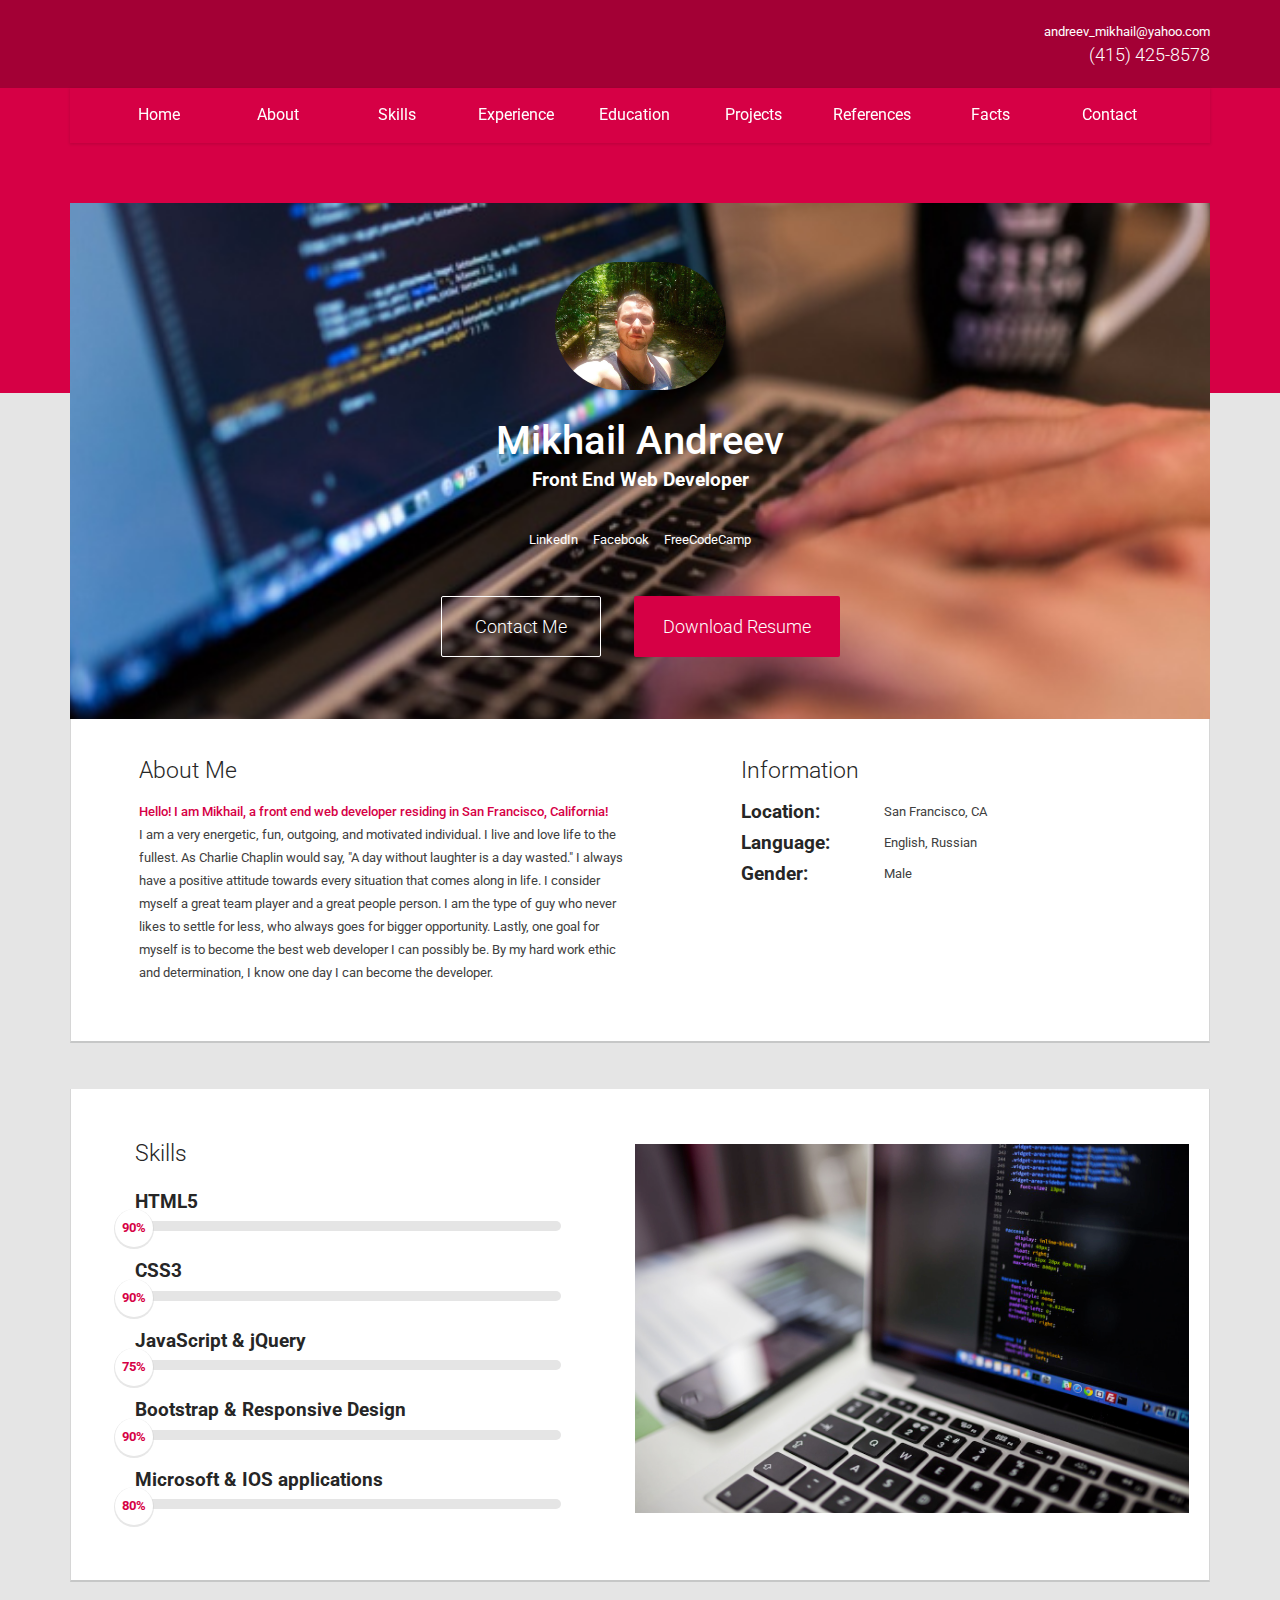
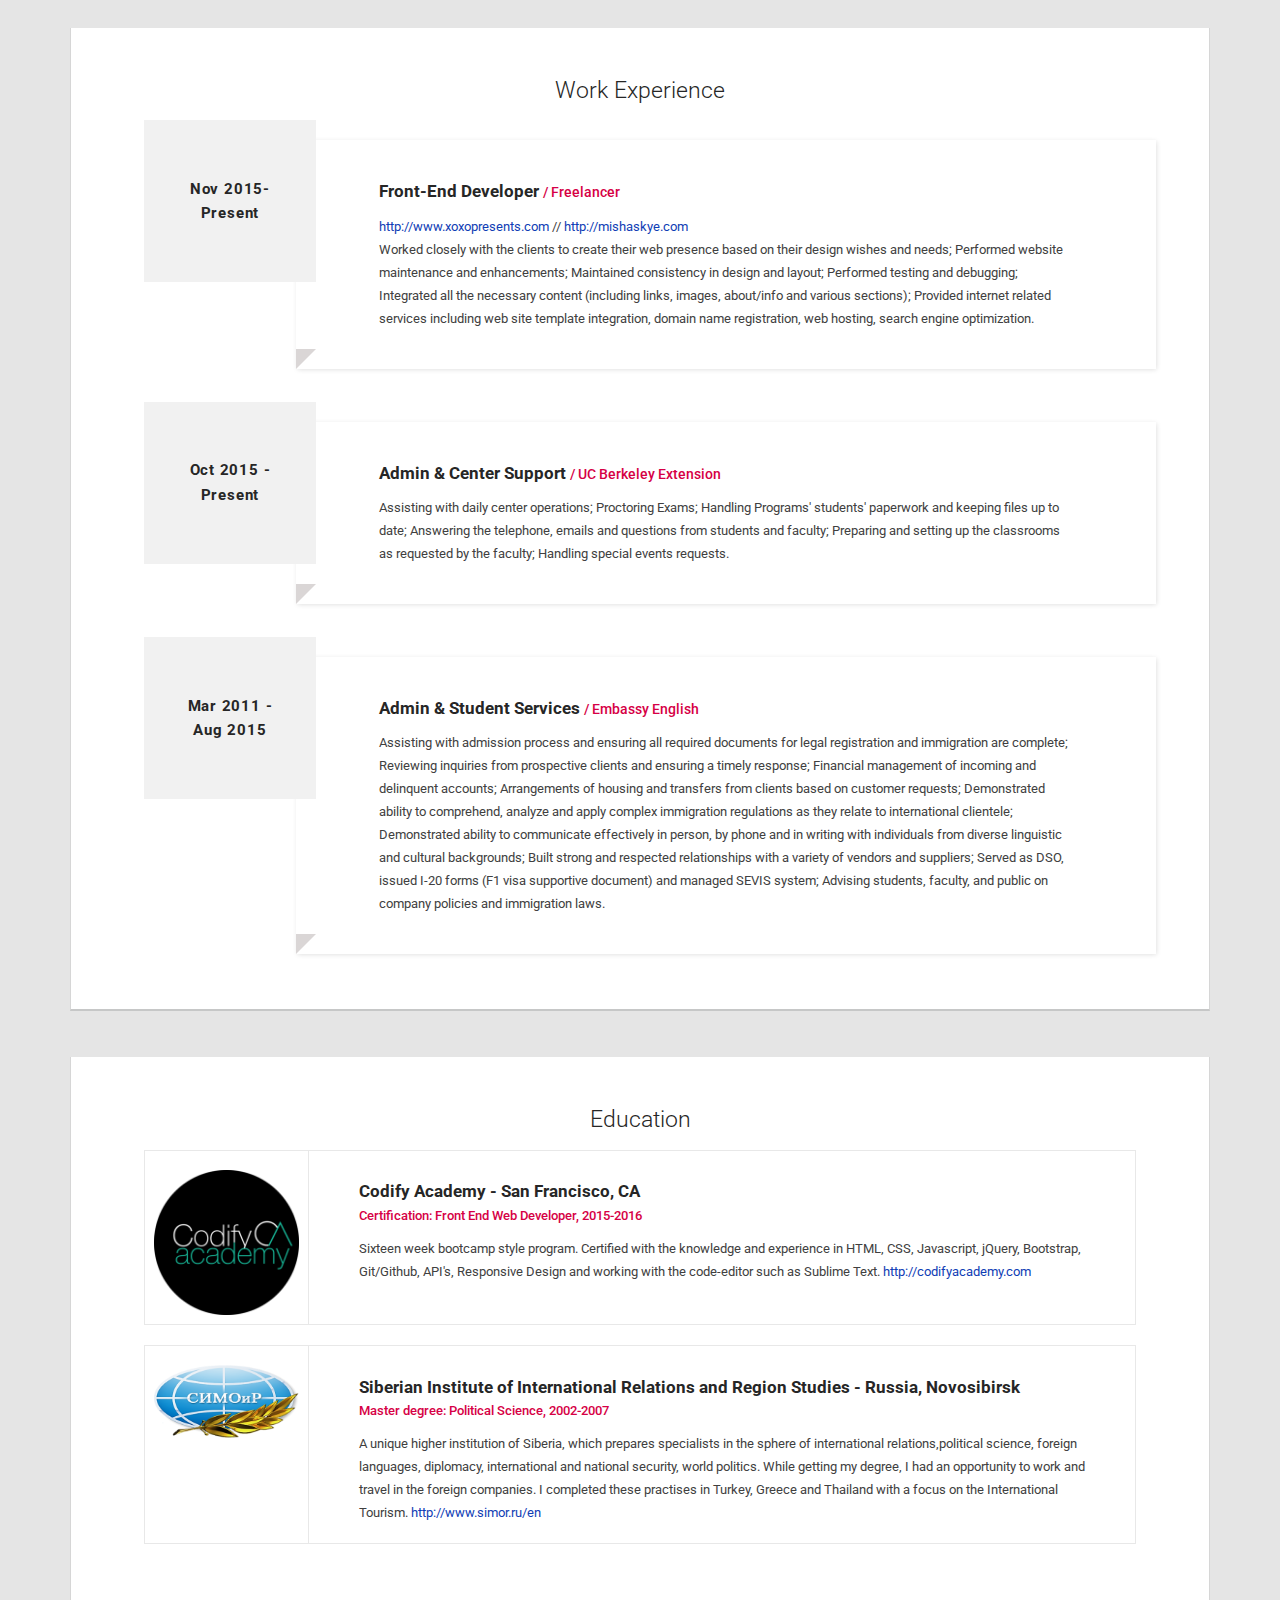
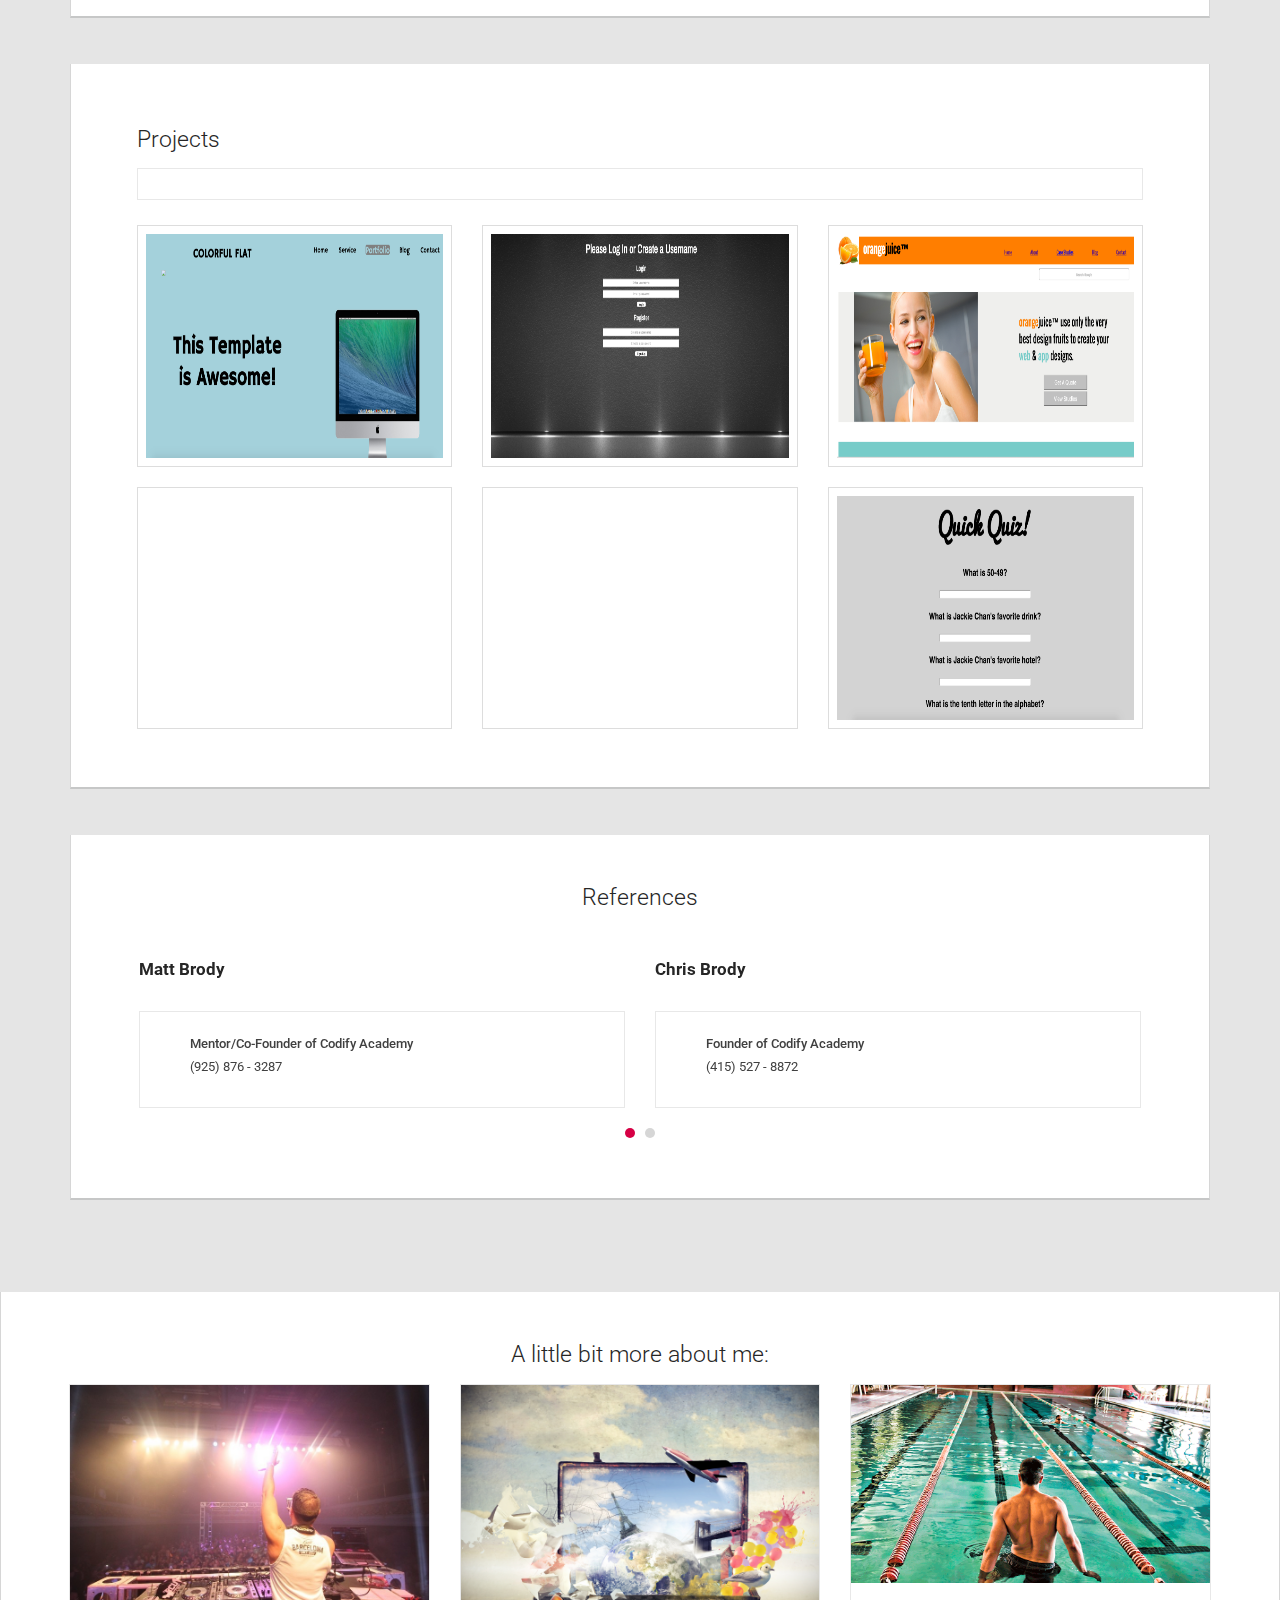
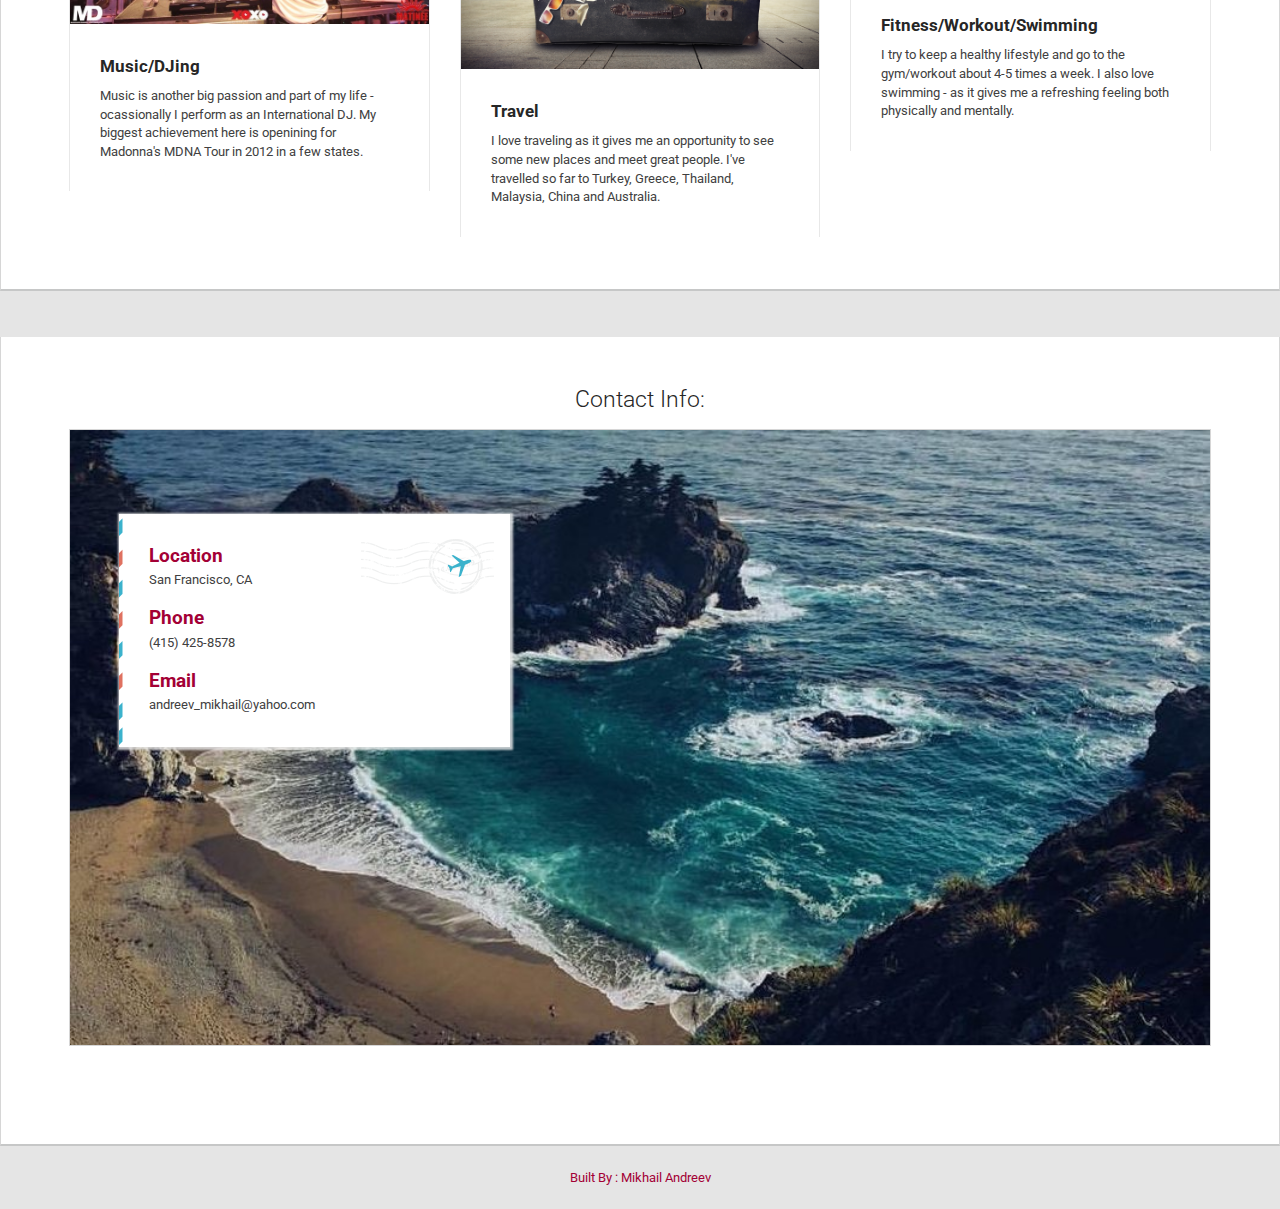
==== index.html @ d592e667 "first commit" ====
<!doctype html>
<html class="no-js" lang="">
  <head>
    <meta charset="utf-8">
    <meta http-equiv="x-ua-compatible" content="ie=edge">
    <title>Built By: Mikhail Andreev</title>
    <meta name="description" content="">
    <meta name="viewport" content="width=device-width, initial-scale=1">

    <link rel="apple-touch-icon" href="apple-touch-icon.png">
    <!-- Place favicon.ico in the root directory -->
    <link rel="icon" type="image/png" href="favicon.png">

    <link rel="stylesheet" href="css/vendor/font-awesome.min.css">
    <link rel="stylesheet" href="css/vendor/animate.min.css">
    <link rel="stylesheet" href="css/vendor/owl.carousel.css">
    <link rel="stylesheet" href="css/vendor/owl.transitions.css">
    <link rel="stylesheet" href="css/style.css">
    <script src="js/vendor/modernizr.js"></script>
  </head>
  <body class="single">
    <!--[if lt IE 8]>
      <p class="browserupgrade">You are using an <strong>outdated</strong> browser. Please <a href="http://browsehappy.com/">upgrade your browser</a> to improve your experience.</p>
    <![endif]-->

    <!-- Loader to display before content Load-->
    <div class="loading"><img src="img/puff.gif" alt=""></div>



  <!-- Add your site or application content here -->

	<header class="header">
  <div class="container">
    <div class="row" role="banner">
      <div class="col-md-6">
        <div class="logo">
       
        </div>
      </div>
      <div class="col-md-6 header-contact-address">
        <a href="mailto:andreev_mikhail@yahoo.com">andreev_mikhail@yahoo.com</a><br>
        <a href="tel:14154258578">(415) 425-8578</a>
      </div>
    </div>
  </div>
</header>

	<!-- nav section -->
	<div class="main-menu">
	<div id="rex-sticky">
		<div class="container">
			<div class="row">
				<div class="col-md-12 menu-section">
			      
  <div class="menu-button one-page">Menu</div>
  <nav>
    <ul  id="navigation-menu" data-breakpoint="992" class="flexnav one-page">
      <li><a href="index.html">Home</a>
         
      </li>
      <li><a href="#about">About</a>
      <li><a href="#skills">Skills</a></li>
      <li><a href="#experience">Experience</a></li>
      <li><a href="#education">Education</a></li>
      <li><a href="#work">Projects</a></li>
      <li><a href="#reference-link">References</a></li>
      <li><a href="#blog">Facts</a></li>
      <li><a href="#contact">Contact</a></li>
    </ul>
  </nav>				
				</div>
			</div>
		</div>
	</div>
</div>


	<span class="background"></span>
	<section class="main">
		<div class="container">
			<div class="row">
				<div class="col-md-12">
					<div class="about">
							<!-- About section first style -->

	<div class="hero">
		<div class="hero-inner">
	    <a href="" class="hero-logo"><img centered src="img/pic.jpg" alt="Logo Image"></a>
			<div class="hero-copy">
				<h1><span>Mikhail Andreev</span></h1>
				<h6>Front End Web Developer</h6>
				<div class="media-link">
					
					<a href="https://www.linkedin.com/in/mikhail-andreev-9b1615103" target="_blank">LinkedIn</a>

					<a href="https://www.facebook.com/djmisha.skye" target="_blank">Facebook</a>
					
					<a href="https://www.freecodecamp.com/mishankin" target="_blank">FreeCodeCamp</a>

				</div>	
				<div class="hero-btn">
					<a class="btn btn-default rex-primary-btn-effect-No" href="#contact" role="button"><span>Contact Me</span></a>
					<a class="btn btn-default rex-primary-btn-effect" href="Resume.pdf" role="button"><span>Download Resume</span></a>
				</div>
			</div>
		</div>
	</div>
	<div class="active-section" id="about">
		<div class="about-section">
			<div class="row">
				<div class="col-md-6">
					<h4>About Me</h4>
					<div class="about-content">
						<span class="active-color">Hello! I am Mikhail, a front end web developer residing in San Francisco, California!</span><p>I am a very energetic, fun, outgoing, and motivated individual. I live and love life to the fullest. As Charlie Chaplin would say, "A day without laughter is a day wasted." I always have a positive attitude towards every situation that comes along in life. I consider myself a great team player and a great people person. I am the type of guy who never likes to settle for less, who always goes for bigger opportunity. Lastly, one goal for myself is to become the best web developer I can possibly be. By my hard work ethic and determination, I know one day I can become the developer.</p>
						<span class="border-dashed"></span>
						
					</div>
				</div>
				<div class="col-md-5 col-md-offset-1">
					<h4>Information</h4>
					<ul class="list-group">
						<li class="list-group-item">
							<div class="row">
								<div class="col-md-4">
									<h6>Location:</h6>
								</div>
								<div class="col-md-8">
									<p>San Francisco, CA</p>
								</div>
							</div>
						</li>
						
						
						<li class="list-group-item">
							<div class="row">
								<div class="col-md-4">
									<h6>Language:</h6>
								</div>
								<div class="col-md-8">
									<p>English, Russian</p>
								</div>
							</div>
						</li>
						<li class="list-group-item">
							<div class="row">
								<div class="col-md-4">
									<h6>Gender:</h6>
								</div>
								<div class="col-md-8">
									<p>Male</p>
								</div>
							</div>
						</li>
					</ul>
				</div>
			</div>
		</div>
	</div>

					</div>

					<br>
					<br>
					<!-- skill-section -->
							<div id="skills" class="active-section">
	<div class="section-block skill-section">
		<div class="row">
			<div class="col-md-6">
				<div class="skill-content">
					<h4 class="title">Skills</h4>

					<h6>HTML5</h6>
					<div class="skillbar clearfix " data-percent="90%">
						<div class="skillbar-bar"></div>
						<div class="skill-bar-percent">90%</div>
					</div> <!-- End Skill Bar -->

					<h6>CSS3</h6>
					<div class="skillbar clearfix " data-percent="90%">
						<div class="skillbar-bar"></div>
						<div class="skill-bar-percent">90%</div>
					</div> <!-- End Skill Bar -->

					<h6>JavaScript & jQuery</h6>
					<div class="skillbar clearfix " data-percent="80%">
						<div class="skillbar-bar"></div>
						<div class="skill-bar-percent">75%</div>
					</div> <!-- End Skill Bar -->

					<h6>Bootstrap & Responsive Design</h6>
					<div class="skillbar clearfix " data-percent="90%">
						<div class="skillbar-bar"></div>
						<div class="skill-bar-percent">90%</div>
					</div> <!-- End Skill Bar -->

					<h6>Microsoft & IOS applications</h6>
					<div class="skillbar clearfix " data-percent="90%">
						<div class="skillbar-bar"></div>
						<div class="skill-bar-percent">80%</div>
					</div> <!-- End Skill Bar -->
				</div>
			</div>
			<div class="col-md-6">
				<img class="img-responsive" src="img/coding.jpg" alt="">
			</div>
		</div>
	</div>
	</div>
					<br>
					<br>

					<!-- experience-section -->
						<div id="experience" class="active-section">
	<div class="section-block experience">
		<h4 class="title">Work Experience</h4>
		<div class="row">
			<div id="rex-experience-slider">
				<div class="listing-content">
					<div class="col-md-2 list-img">
						<!-- <img src="http://placehold.it/142x133" alt=""> -->
						<div class="experience-date">
							<h6>Nov 2015- <br>Present</h6>
						</div>
						<span class="angle"></span>
					</div>
					<div class="col-md-10 list-description">
						<h6>Front-End Developer <span>/ Freelancer</span></h6>

						<a href="http://www.xoxopresents.com/" target="_blank" style="color: #0F3DB5">http://www.xoxopresents.com</a> //
						<a href="http://mishaskye.com/" target="_blank" style="color: #0F3DB5">http://mishaskye.com </a>
						<p> Worked closely with the clients to create their web presence based on their design wishes and needs; Performed website maintenance and enhancements; Maintained consistency in design and layout; Performed testing and debugging; Integrated all the necessary content (including links, images, about/info and various sections); Provided internet related services including web site template integration, domain name registration, web hosting, search engine optimization.</p>
						
					</div>
				</div>
				<div class="listing-content">
					<div class="col-md-2 list-img">
						<!-- <img src="http://placehold.it/142x133" alt=""> -->
						<div class="experience-date">
							<h6>Oct 2015 - <br>Present </h6>
						</div>
						<span class="angle"></span>
					</div>
					<div class="col-md-10 list-description">
						<h6>Admin & Center Support <span>/ UC Berkeley Extension</span></h6>
						<p>Assisting with daily center operations; Proctoring Exams; Handling Programs' students' paperwork and keeping files up to date; Answering the telephone, emails and questions from students and faculty; Preparing and setting up the classrooms as requested by the faculty; Handling special events requests. </p>
					</div>
				</div>
				<div class="listing-content">
					<div class="col-md-2 list-img">
						<!-- <img src="http://placehold.it/142x133" alt=""> -->
						<div class="experience-date">
							<h6>Mar 2011 - <br> Aug 2015</h6>
						</div>
						<span class="angle"></span>
					</div>
					<div class="col-md-10 list-description">
						<h6> Admin & Student Services <span>/ Embassy English</span></h6>
						<p>Assisting with admission process and ensuring all required documents for legal registration and immigration are complete; Reviewing inquiries from prospective clients and ensuring a timely response; Financial management of incoming and delinquent accounts; Arrangements of housing and transfers from clients based on customer requests; Demonstrated ability to comprehend, analyze and apply complex immigration regulations as they relate to international clientele; Demonstrated ability to communicate effectively in person, by phone and in writing with individuals from diverse linguistic and cultural backgrounds; Built strong and respected relationships with a variety of vendors and suppliers; Served as DSO, issued I-20 forms (F1 visa supportive document) and managed SEVIS system; Advising students, faculty, and public on company policies and immigration laws. </p>
					</div>

				</div>
			</div>
		</div>
	</div>
</div>	

					<br>
					<br>

					<!-- education-section -->
						<div id="education" class="active-section">
<div class="section-block education">
	<h4 class="title">Education</h4>
	<div class="row">
		<div id="rex-education-slider">
		<div class="listing-content">
			<div class="col-md-2 list-img">
				<img src="img/codify.jpg" alt="">
			</div>
			<div class="col-md-10 list-description">
				<h6>Codify Academy - San Francisco, CA</h6>
				<span>Certification: Front End Web Developer, 2015-2016</span>
				<p>Sixteen week bootcamp style program. Certified with the knowledge and experience in HTML, CSS, Javascript, jQuery, Bootstrap, Git/Github, API's, Responsive Design and working with the code-editor such as Sublime Text. 
				<a href="http://codifyacademy.com/" style="color: #0F3DB5"> http://codifyacademy.com</a></p>
			</div>
		</div>
		<div class="listing-content">
			<div class="col-md-2 list-img">
				<img src="img/simor.png" alt="">
			</div>
			<div class="col-md-10 list-description">
				<h6>Siberian Institute of International Relations and Region Studies - Russia, Novosibirsk</h6>
				<span>Master degree: Political Science, 2002-2007</span>
				<p>A unique higher institution of Siberia, which prepares specialists in the sphere of international relations,political science, foreign languages, diplomacy, international and national security, world politics. While getting my degree, I had an opportunity to work and travel in the foreign companies. I completed these practises in Turkey, Greece and Thailand with a focus on the International Tourism.
				<a href="http://www.simor.ru/en/" style="color: #0F3DB5">http://www.simor.ru/en </p>    
			</div>
		</div>
		
		</div>
	</div>
</div>
</div>

					<br>
					<br>
					
					<!-- Work-section -->
						<div class="active-section" id="work">
	<div class="portfolio-section box-border rex-works-showcase">
	      <div class="row rex-portfolio-showcase">
	          <h4 class="title">Projects</h4>
	          <div class="row">
	          	<div class="portfolio-menu">
		            <div class="col-md-12 portfolio-filter rex-filter-btns">
		       
		            </div>
	            </div>
	          </div>

	          <figure class="row rex-featured-portfolio" role="tabpanel" id="portfolio-intro">
					<div class="rex-featured">
						<div class="col-md-12">
							<div class="display-flax featured-box">
								<div class="col-md-6">
									<div class="col-md-6">
									<div class="rex-featured-description">

									</div>
								</div>
							</div>
						</div>
					</div>
	          </figure>
	    
	          <div class="row rex-portfolios" role="tabpanel" id="rex-portfolios">
	    
	            <figure class="identity col-lg-4 col-sm-6 rex-portfolio-item">
					<div class="work-img">
						<img src="img/colorful.jpg" alt="" class="img-thumbnail"></a>
					</div>
					<figcaption class="rex-featured-description">
						<div class="rex-portfolios-title">
							<h6>XOXO Entertainment Website</h6>
							
						</div>
						<p>This is a full website project. This project shows how I structure my codes and how organized my coding can be. From all the div's and different type's of elements I am using. Colorful flat was one of the completed projects that I was given during school. This shows I can provide proficient work with any web page that needs editing.</p>
						<br>
						<a href="http://www.xoxopresents.com/" target="_blank" class="button">View Live Project</a>

					</figcaption>
	            </figure>

	            <figure class="photography col-lg-4 col-sm-6 rex-portfolio-item">
					<div class="work-img">
						<img src="img/login.jpg" alt="" class="img-thumbnail">
					</div>
					<figcaption class="rex-featured-description">
						<div class="rex-portfolios-title">
							<h6>Login Page</h6>
							<span>HTML - CSS - JavaScript</span>
						</div>
						<p>This is an example of a log in and creating username webpage using Javascript. You can create a username and a password and finally, log in. This project is an example of how a log in page would work using Javascript.</p>
						<br>
						<a href="LogIn/index.html" class="button">View Live Project</a>
						
					</figcaption>
	            </figure>

	            <figure class="ui identity col-lg-4 col-sm-6 rex-portfolio-item">
					<div class="work-img">
						<img src="img/orange.jpg" alt="" class="img-thumbnail">
					</div>
					<figcaption class="rex-featured-description">
						<div class="rex-portfolios-title">
							<h6>A DJ Page</h6>
							<span>HTML - CSS</span>
						</div>
						<p> This is a simple website project. Orange Juice is a webpage that shows my knowledge and skills in having a well-organized, simple code. Having different types of elements in a small field shows how I can be very organized with writing my codes.</p>
						<br>
						<a href="http://mishaskye.com/" target="_blank" class="button">View Live Project</a>
						
					</figcaption>
	            </figure>	

	    
	            <figure class="ui photography col-lg-4 col-sm-6 rex-portfolio-item">
					<div class="work-img">
						<img src="img/horoscope.jpg" alt="" class="img-thumbnail">
					</div>
					<figcaption class="rex-featured-description">
						<div class="rex-portfolios-title">
							<h6>Horoscope App</h6>
							<span>HTML - CSS - JavaScript</span>
						</div>
						<p>This is a Javascript based app. Not many HTML and CSS was used during the writing of the code. Mainly a very organized Javascript Code. My javascript code can be edited by any of my team members as I made it very simple.</p>
						<br>
						<a href="Horoscope/index.html" class="button">View Live Project</a>
						
					</figcaption>
	            </figure>

	            <figure class="ui photography identity col-lg-4 col-sm-6 rex-portfolio-item">
					<div class="work-img">
						<img src="img/todolist.jpg" alt="" class="img-thumbnail">
					</div>
					<figcaption class="rex-featured-description">
						<div class="rex-portfolios-title">
							<h6>To Do List</h6>
							<span>HTML - CSS - JavaScript</span>
						</div>
						<p>Having a user create their own daily task for their day to day check list. This is also another javascript based app with rarely any HTML and CSS provided. This project was more focused on user interaction and the function. Easy and very simple to use.</p>
						<br>
						<a href="ToDoList/index.html" class="button">View Live Project</a>
					</figcaption>
	            </figure>

	            <figure class="identity ui photography col-lg-4 col-sm-6 rex-portfolio-item">
					<div class="work-img">
						<img src="img/Quiz.jpg" alt="" class="img-thumbnail">
					</div>
					<figcaption class="rex-featured-description">
						<div class="rex-portfolios-title">
							<h6>Fun Online Quiz</h6>
							<span>HTML - CSS - JavaScript</span>
						</div>
						<p>This is an example of a javascript project. I created an online based quiz with some HTML and CSS. This webpage shows the functionality of a simple online quiz. Attempt this quiz and see if you can get 100%! Don't worry, you won't fail. </p>
						<br>
						<a href="Questions/index.html" class="button">View Live Project</a>
					</figcaption>
	            </figure>	

	            
	          </div>
	      </div>
	</div>
</div>

					<br>
					<br>
					<!-- Reference Section -->
					<div class="active-section" id="reference-link">
	<section class="section-block">
		<h4 class="title reference-link-title">References</h4>
		<div class="row">
			<div id="reference" class="owl-carousel">
				<div class="col-md-12 reference">
					<div class="reference-img pull-left">
						
					</div>
					<div class="reference-title">
						<h6>Matt Brody</h6>
						
					</div>
					<div class="clearfix"></div>
					<div class="reference-description">
						<p><span>Mentor/Co-Founder of Codify Academy</span><br> (925) 876 - 3287</p>
					</div>
				</div>
				<div class="col-md-12 reference">
					<div class="reference-img pull-left">
					</div>
					<div class="reference-title">
						<h6>Chris Brody</h6>
						
					</div>
					<div class="clearfix"></div>
					<div class="reference-description">
						<p><span>Founder of Codify Academy</span><br>(415) 527 - 8872</p>
					</div>
				</div>
				<div class="col-md-12 reference">
					<div class="reference-img pull-left">
						
					</div>
					<div class="reference-title">
						<h6>Cherry Cha</h6>
						
					</div>
					<div class="clearfix"></div>
					<div class="reference-description">
						<p><span>Student Ambassador at Academy of Art University</span><br>(510) 504 - 5431</p>
					</div>
				</div>
				<div class="col-md-12 reference">
					<div class="reference-img pull-left">
						
					</div>
					<div class="reference-title">
						<h6>Chrissy Zotalis</h6>
						
					</div>
					<div class="clearfix"></div>
					<div class="reference-description">
						<p><span>Instructor at Embassy English</span><br>(415) 539 - 6729</p>
					</div>
				</div>
				
				
				</div>
			</div>
		</div>
	</section>
</div>


					<br>
					<br>
					
	


					<br>
					<br>
					
					<!-- Reference-section -->
						<div class="active-section" id="blog">
	<section class="section-block">
		<h4 class="title">A little bit more about me:</h4>
		<div class="row">
			<div class="col-md-12">
				<div id="rex-blog-slider">
					<div class="col-sm-6 col-md-4">
						<div class="thumbnail rex-blog-section">
							<img src="img/djing.jpg" alt="...">
							<div class="rex-caption">
								<h6>Music/DJing </h6></a>
								<p>Music is another big passion and part of my life - ocassionally I perform as an International DJ. My  biggest achievement here is openining for Madonna's MDNA Tour in 2012 in a few states. </p>
							</div>
							
						</div>
					</div>
					<div class="col-sm-6 col-md-4">
						<div class="thumbnail rex-blog-section">
							<img src="img/travel.jpg" alt="...">
							<div class="rex-caption">
								<h6>Travel </h6></a>
								<p>I love traveling as it gives me an opportunity to see some new places and meet great people. I've travelled so far to Turkey, Greece, Thailand, Malaysia, China and Australia.</p>
							</div>
							
						</div>
					</div>
					<div class="col-sm-6 col-md-4">
						<div class="thumbnail rex-blog-section">
							<img src="img/swim.png" alt="...">
							<div class="rex-caption">
								<h6>Fitness/Workout/Swimming</h6></a>
								<p>I try to keep a healthy lifestyle and go to the gym/workout about 4-5 times a week. I also love swimming - as it gives me a refreshing feeling both physically and mentally.</p>
							</div>
							
							</div>
						</div>
					</div>
				</div>
			</div>
		</div>
	</section>
</div>

					<br>
					<br>

					<!-- Reference-section -->
						<div class="active-section" id="contact">
	<section class="section-block">
		<h4 class="title">Contact Info:</h4>
		<div class="row">
			<div class="col-md-12">
				<div class="map">
					<img src="img/profile.jpg" alt="">
				</div>
				<div class="address col-md-4">
					<ul class="list-group">
						<li class="list-group-item">
							<h6 style="color: #a30035">Location</h6>
							<p>San Francisco, CA</p>
						</li>
						<li class="list-group-item">
							<h6 style="color: #a30035">Phone</h6>
							<a href="tel: 14154258578">(415) 425-8578</a>
						</li>
						<li class="list-group-item">
							<h6 style="color: #a30035">Email</h6>
							<a href="mailto:andreev_mikhail@yahoo.com">andreev_mikhail@yahoo.com</a>
						</li>
					</ul>
				</div>
			</div>
		</div>
		<br>
		<br>
		
	</section>
</div>


					<footer>
						<div class="row">
							<div class="col-md-12">
								<p style="color: #a30035" bold>Built By : Mikhail Andreev</p>
							</div>
						</div>
					</footer>


				</div>
			</div>
		</div>
	</section>



    <script src="js/vendor/jquery.js"></script>
    <script src="js/vendor/grid.js"></script>
    <script src="js/vendor/owl.carousel.min.js"></script>
    <script src="js/vendor/wow.min.js"></script>
    <script src="js/vendor/jquery.nav.js"></script>
    <script src="js/vendor/typed.min.js"></script>
    <script src="js/vendor/jquery.scrollUp.min.js"></script>
    <script src="js/vendor/scroll.js"></script>
    <script src="js/vendor/jquery.sticky.js"></script>
    <script src="js/vendor/jquery.flexnav.min.js"></script>
    <script src="js/vendor/masonry.pkgd.min.js"></script>
    <script src="js/vendor/skrollr.js"></script>
    <script src="js/script.js"></script>
  </body>
</html>
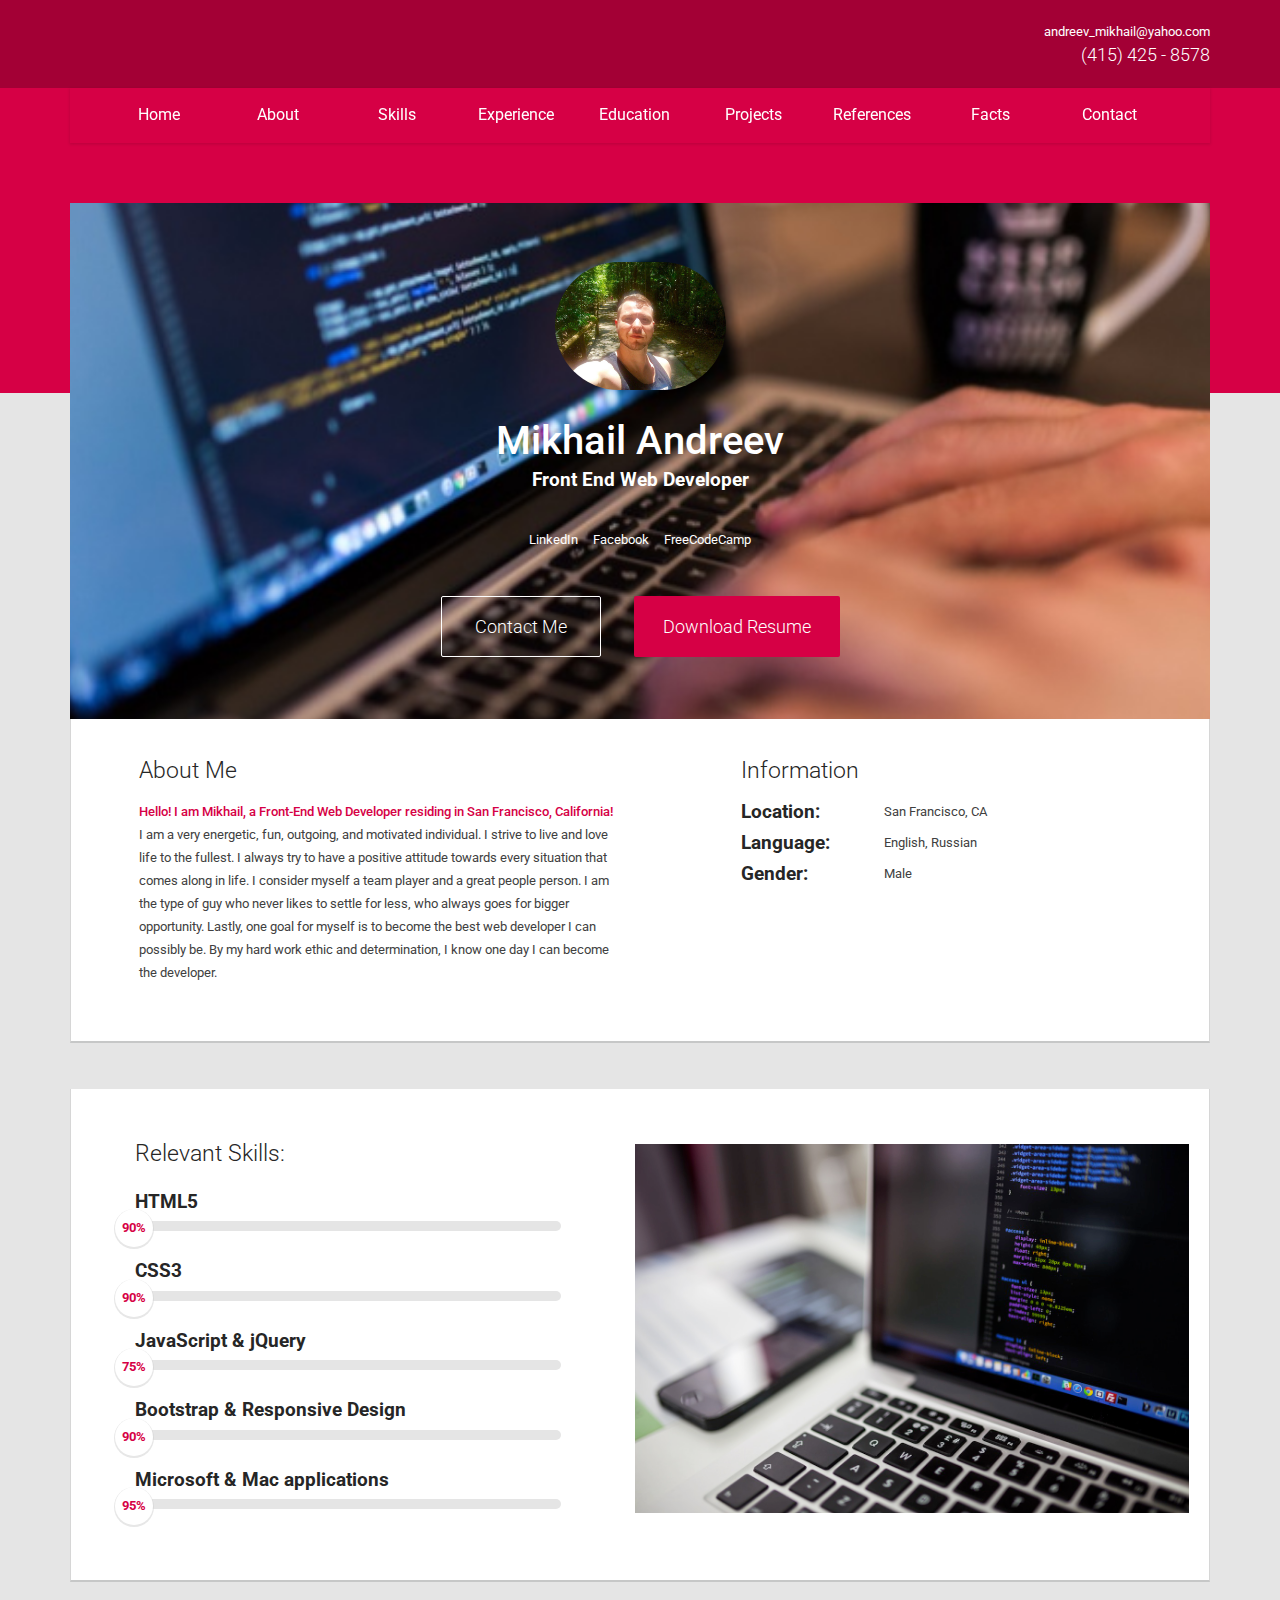
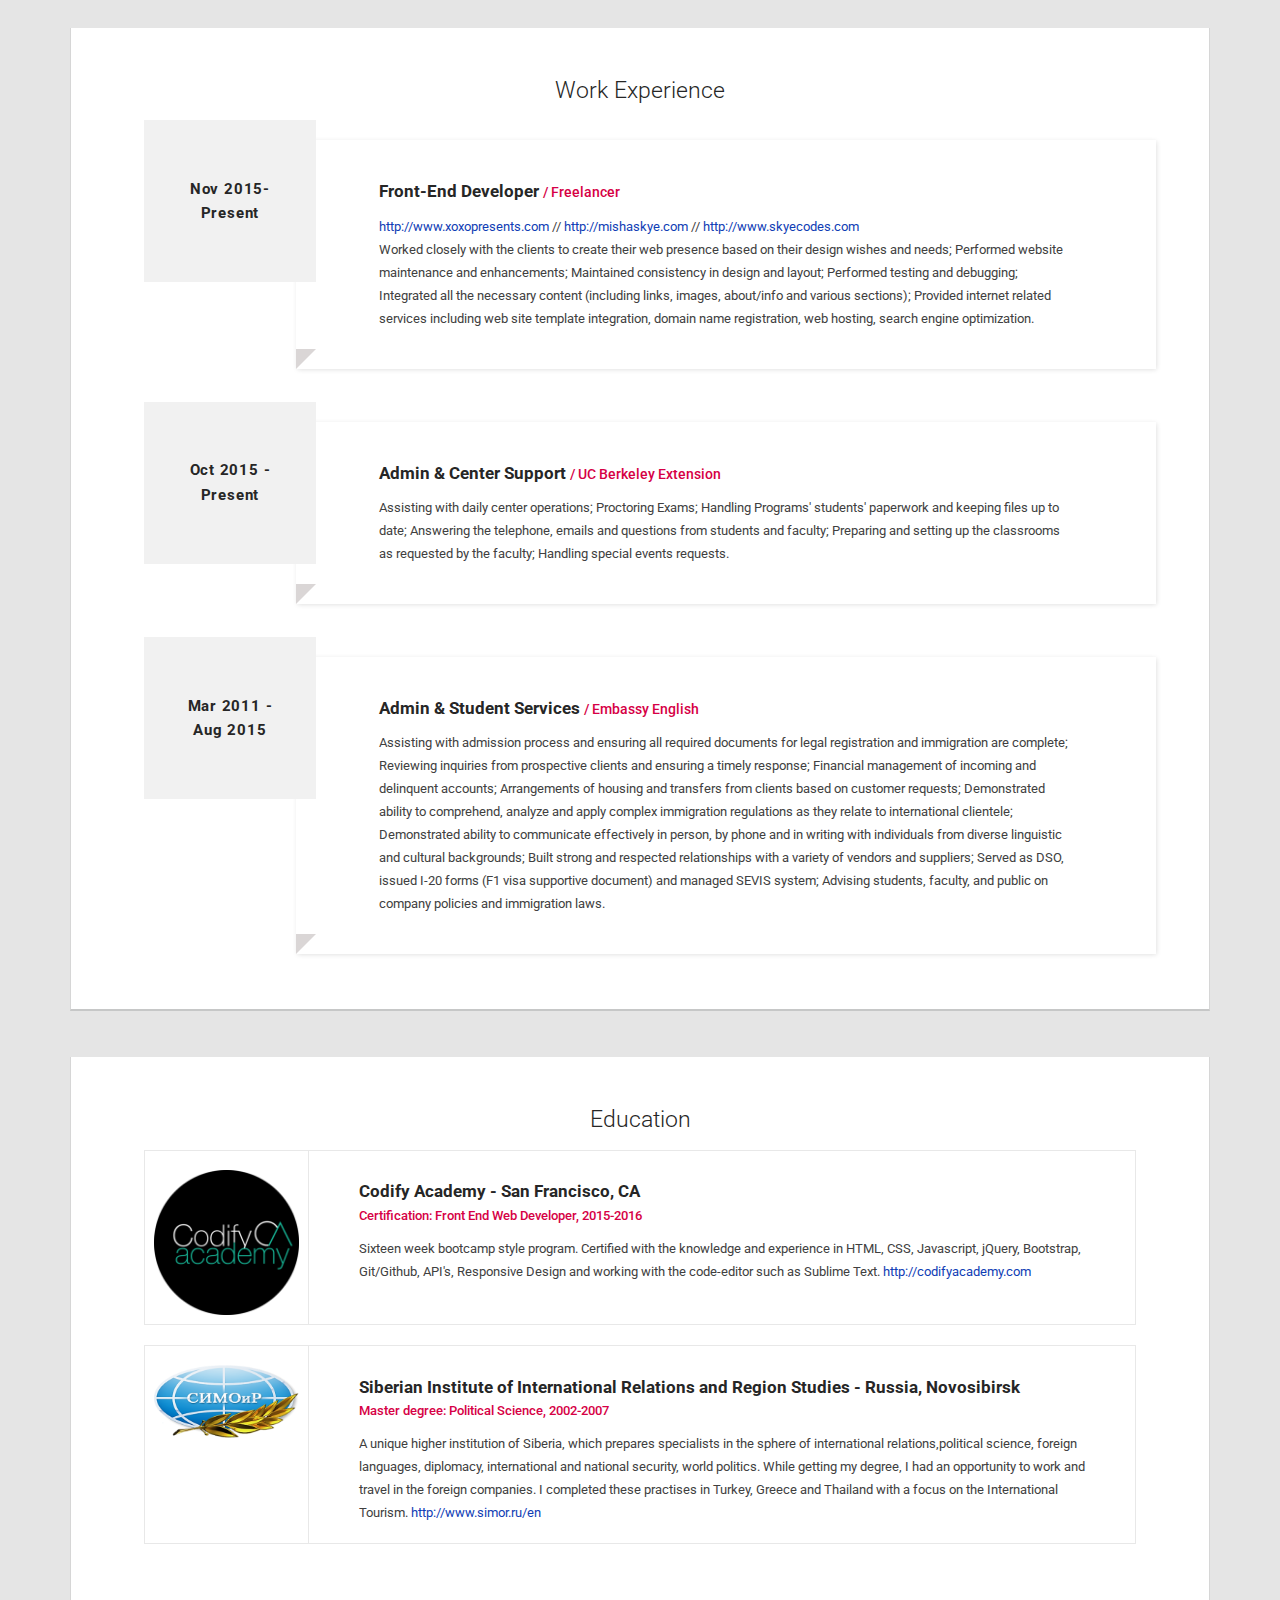
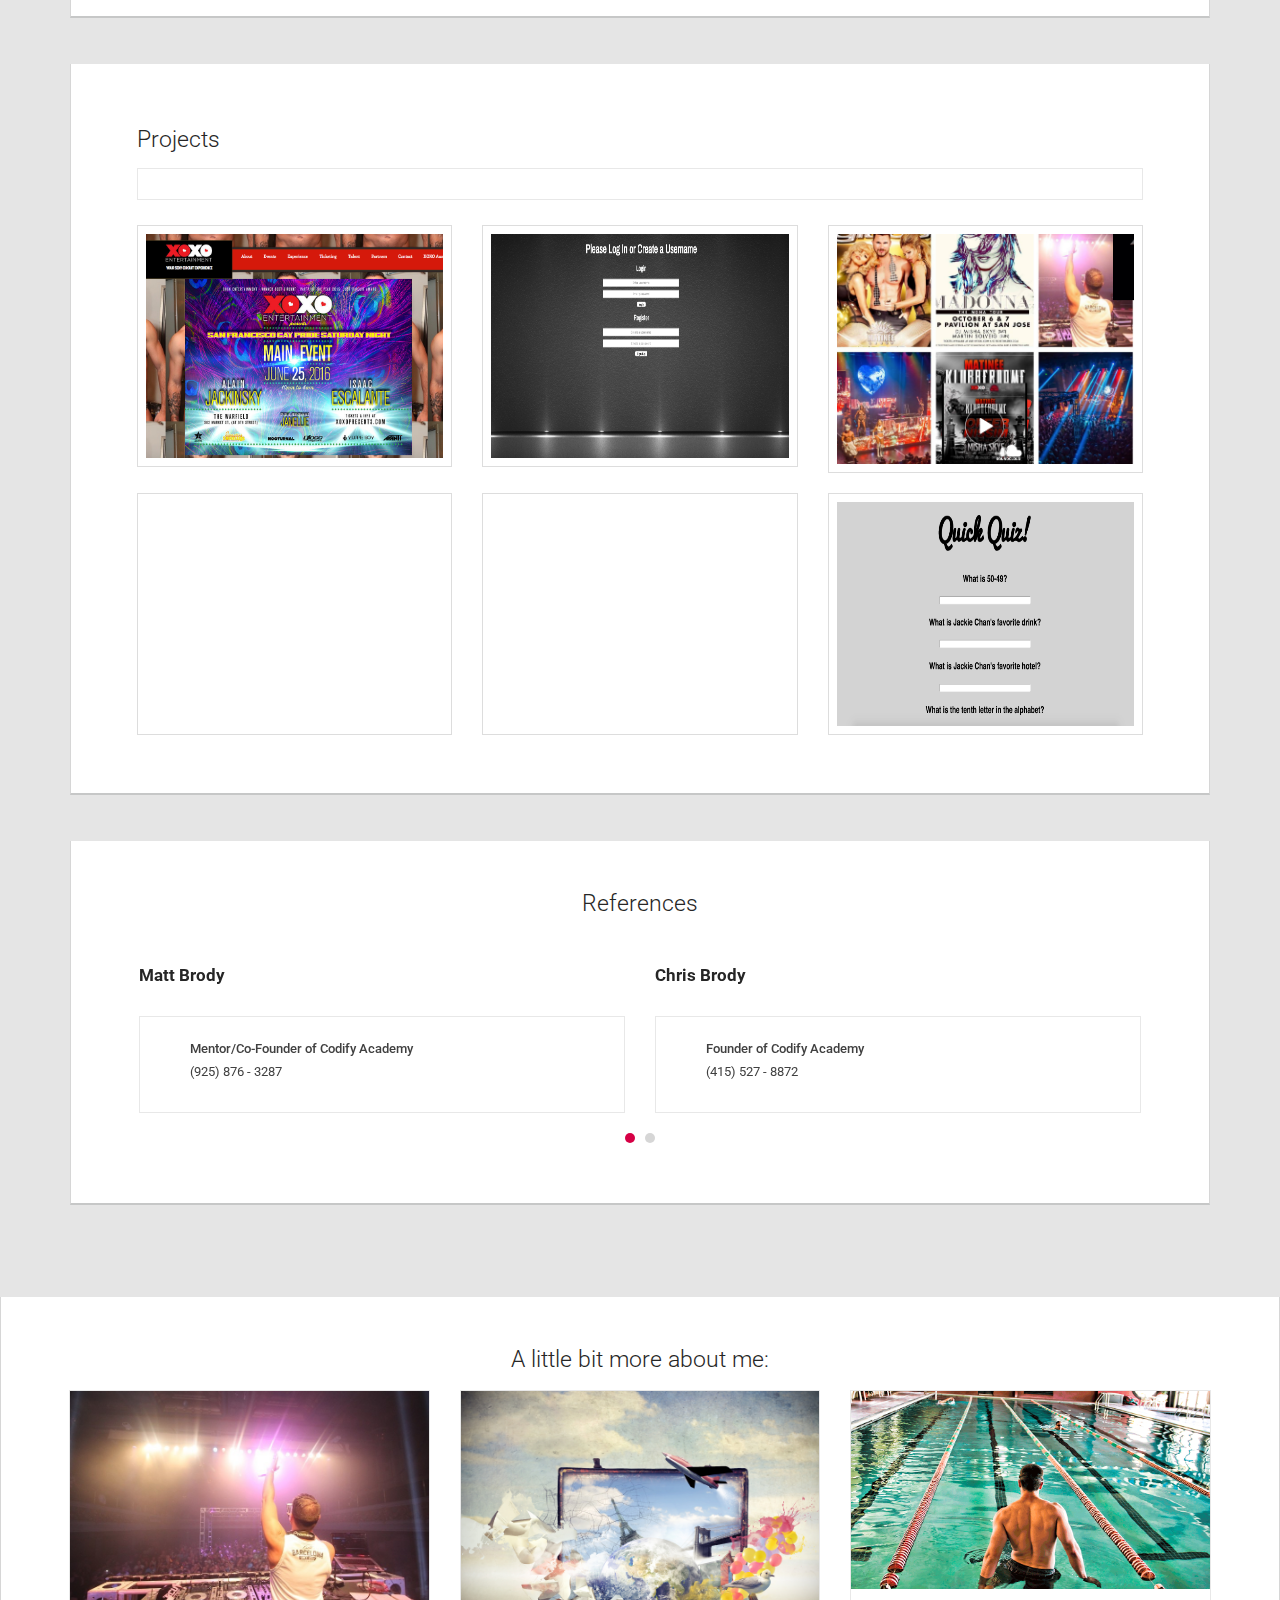
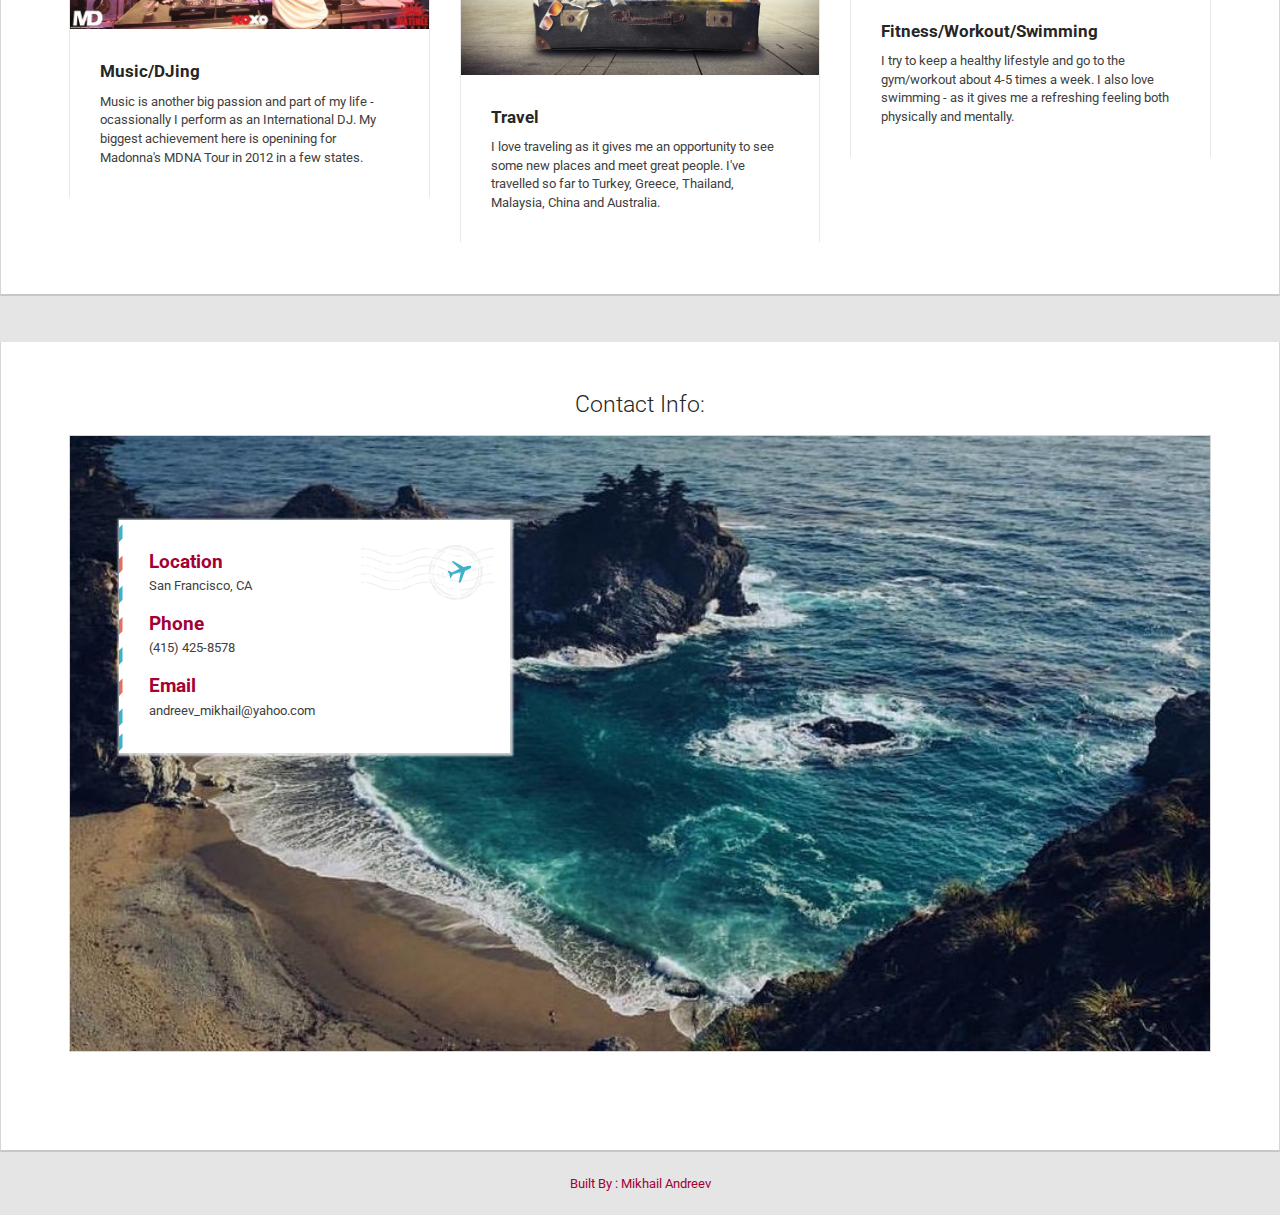
==== commit daf670c8: "updates" ====
--- a/index.html
+++ b/index.html
@@ -40,7 +40,7 @@
       </div>
       <div class="col-md-6 header-contact-address">
         <a href="mailto:andreev_mikhail@yahoo.com">andreev_mikhail@yahoo.com</a><br>
-        <a href="tel:14154258578">(415) 425-8578</a>
+        <a href="tel:14154258578">(415) 425 - 8578</a>
       </div>
     </div>
   </div>
@@ -112,7 +112,7 @@
 				<div class="col-md-6">
 					<h4>About Me</h4>
 					<div class="about-content">
-						<span class="active-color">Hello! I am Mikhail, a front end web developer residing in San Francisco, California!</span><p>I am a very energetic, fun, outgoing, and motivated individual. I live and love life to the fullest. As Charlie Chaplin would say, "A day without laughter is a day wasted." I always have a positive attitude towards every situation that comes along in life. I consider myself a great team player and a great people person. I am the type of guy who never likes to settle for less, who always goes for bigger opportunity. Lastly, one goal for myself is to become the best web developer I can possibly be. By my hard work ethic and determination, I know one day I can become the developer.</p>
+						<span class="active-color">Hello! I am Mikhail, a Front-End Web Developer residing in San Francisco, California!</span><p>I am a very energetic, fun, outgoing, and motivated individual. I strive to live and love life to the fullest. I always try to have a positive attitude towards every situation that comes along in life. I consider myself a team player and a great people person. I am the type of guy who never likes to settle for less, who always goes for bigger opportunity. Lastly, one goal for myself is to become the best web developer I can possibly be. By my hard work ethic and determination, I know one day I can become the developer.</p>
 						<span class="border-dashed"></span>
 						
 					</div>
@@ -168,7 +168,7 @@
 		<div class="row">
 			<div class="col-md-6">
 				<div class="skill-content">
-					<h4 class="title">Skills</h4>
+					<h4 class="title">Relevant Skills:</h4>
 
 					<h6>HTML5</h6>
 					<div class="skillbar clearfix " data-percent="90%">
@@ -194,10 +194,10 @@
 						<div class="skill-bar-percent">90%</div>
 					</div> <!-- End Skill Bar -->
 
-					<h6>Microsoft & IOS applications</h6>
+					<h6>Microsoft & Mac applications</h6>
 					<div class="skillbar clearfix " data-percent="90%">
 						<div class="skillbar-bar"></div>
-						<div class="skill-bar-percent">80%</div>
+						<div class="skill-bar-percent">95%</div>
 					</div> <!-- End Skill Bar -->
 				</div>
 			</div>
@@ -228,7 +228,9 @@
 						<h6>Front-End Developer <span>/ Freelancer</span></h6>
 
 						<a href="http://www.xoxopresents.com/" target="_blank" style="color: #0F3DB5">http://www.xoxopresents.com</a> //
-						<a href="http://mishaskye.com/" target="_blank" style="color: #0F3DB5">http://mishaskye.com </a>
+						<a href="http://mishaskye.com/" target="_blank" style="color: #0F3DB5">http://mishaskye.com </a> //
+						<a href="http://www.skyecodes.com/" target="_blank" style="color: #0F3DB5">http://www.skyecodes.com</a>
+
 						<p> Worked closely with the clients to create their web presence based on their design wishes and needs; Performed website maintenance and enhancements; Maintained consistency in design and layout; Performed testing and debugging; Integrated all the necessary content (including links, images, about/info and various sections); Provided internet related services including web site template integration, domain name registration, web hosting, search engine optimization.</p>
 						
 					</div>
@@ -337,7 +339,7 @@
 	    
 	            <figure class="identity col-lg-4 col-sm-6 rex-portfolio-item">
 					<div class="work-img">
-						<img src="img/colorful.jpg" alt="" class="img-thumbnail"></a>
+						<img src="img/xoxopresents.png" alt="" class="img-thumbnail"></a>
 					</div>
 					<figcaption class="rex-featured-description">
 						<div class="rex-portfolios-title">
@@ -369,7 +371,7 @@
 
 	            <figure class="ui identity col-lg-4 col-sm-6 rex-portfolio-item">
 					<div class="work-img">
-						<img src="img/orange.jpg" alt="" class="img-thumbnail">
+						<img src="img/mishaskye.png" alt="" class="img-thumbnail">
 					</div>
 					<figcaption class="rex-featured-description">
 						<div class="rex-portfolios-title">
